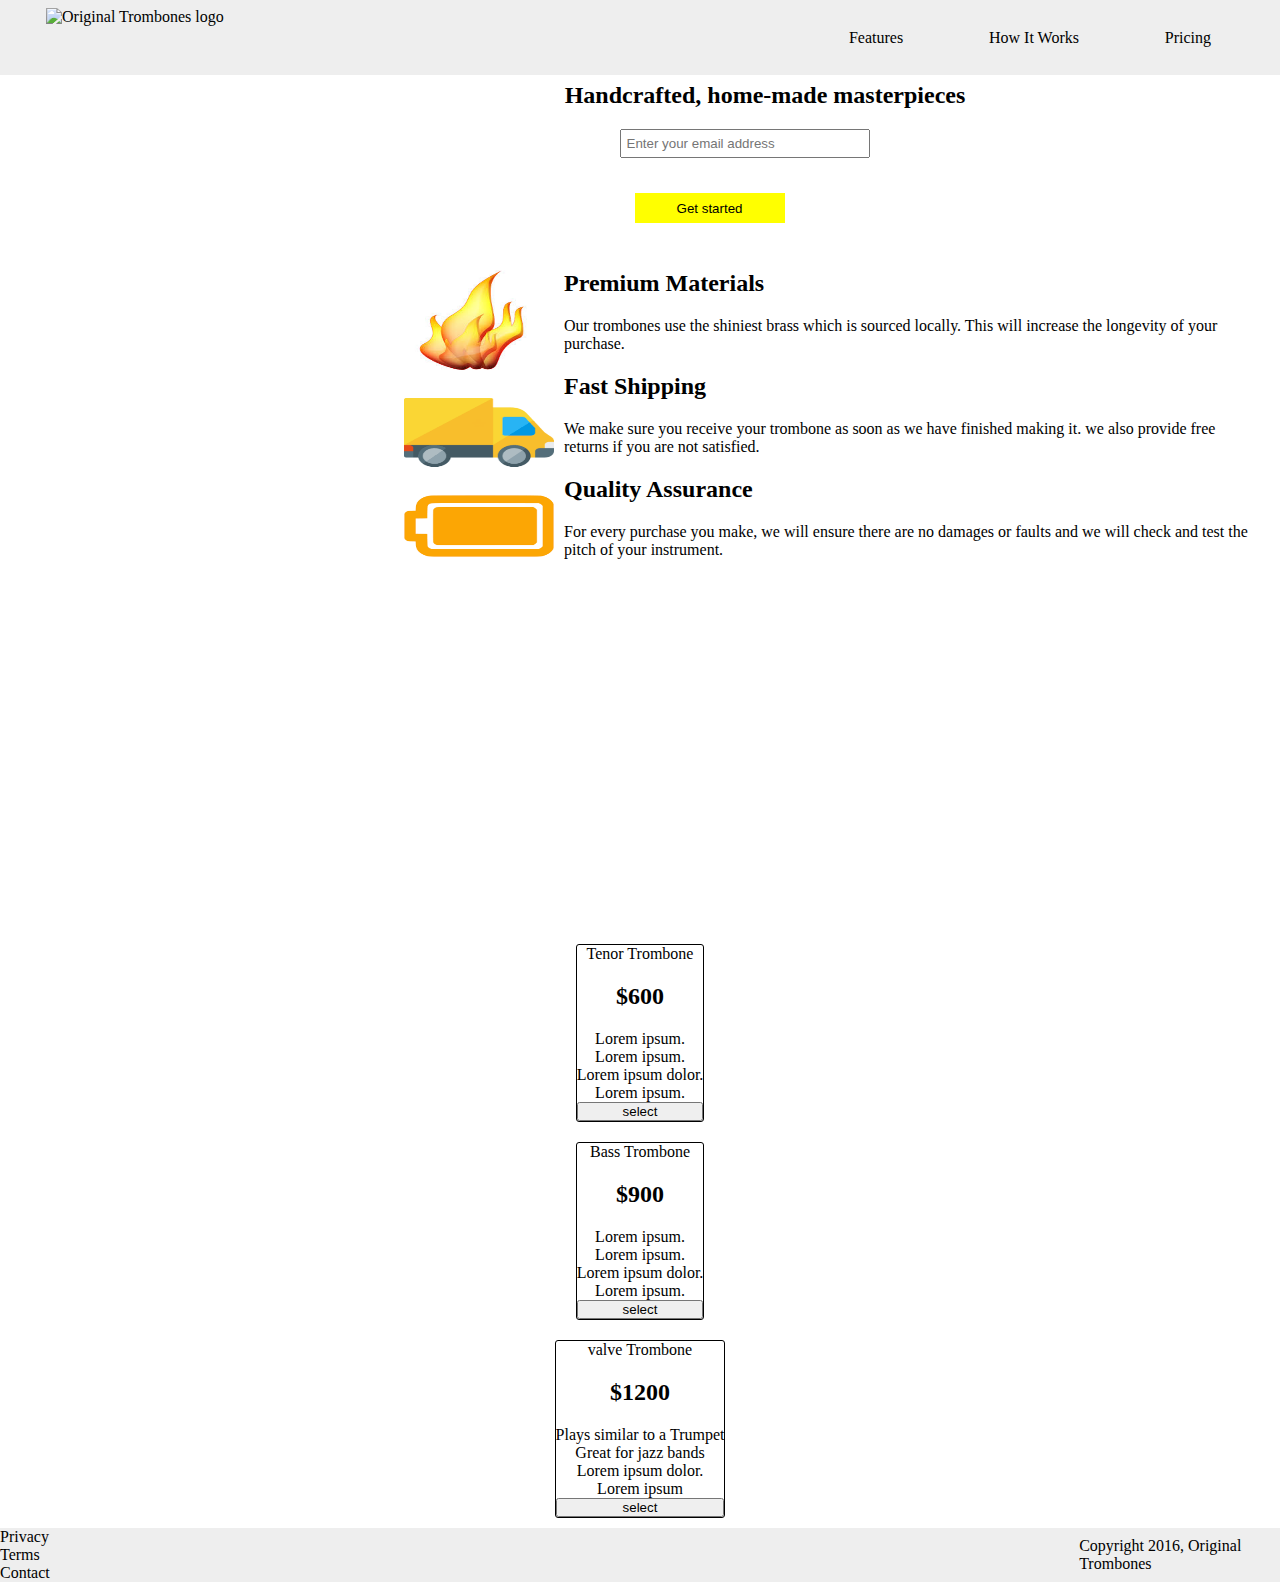
==== index.html @ bd18d152 "Wat I have finished sofar" ====
<!DOCTYPE html>
<html>
    <head>
        <title>my_work</title>
        <link rel="stylesheet" href="landing_page.css">
    </head>
    <body>
        <header id="header">
            <div class="logo">
                <img id="header_img" src="https://s3.amazonaws.com/freecodecamp/original_trombones.png" alt="Original Trombones logo" width="500" height="100">
            </div>
            <nav id="nav-bar">
                <ul>
                    <li><a class="nav-link" href="#features">Features</a></li>
                    <li><a class="nav-link" href="#how-it-works">How It Works</a></li>
                    <li><a class="nav-link" href="#pricing">Pricing</a></li>
                </ul>
            </nav>
        </header>
        <section id="hero"> 
            <h2>Handcrafted, home-made masterpieces</h2>
            <form id="form" action="https://www.freecodecamp.com/email-submit">                                                                                                                                                                                                                                                                                                                            
                <input name="email" id="email" type="email" placeholder="Enter your email address"/>
                <input id="submit" type="submit" value="Get started" class="btn"/>
            </form>
        </section>

        <div class="container">
            <section id="features">
                <div class="grid">
                    <div class="icon">
                       <img src="fire.jpg" alt="burning" width="150px" height="100px">
                    </div>
                    <div class="desc">
                        <h2>Premium Materials</h2>
                        <p>Our trombones use the shiniest brass which is sourced locally. This will increase the longevity of your purchase.</p>
                    </div>
                </div>
                <div class="grid">
                    <div class="icon">
                        <img src="truck.png" alt="moving" width="150px" height="100px">
                    </div>
                    <div class="desc">
                        <h2>Fast Shipping</h2>
                        <p>We make sure you receive your trombone as soon as we have finished making it. we also provide free returns if you are not satisfied.</p>
                    </div>
                </div>
                <div class="grid">
                    <div class="icon">
                        <img src="battery.png" alt="Assurance" width="150px" height="100px">
                    </div>
                    <div class="desc">
                        <h2>Quality Assurance</h2>
                        <p>For every purchase you make, we will ensure there are no damages or faults and we will check and test the pitch of your instrument.</p>
                    </div>
                </div>
            </section>
            <section id="how-it-works">
                <iframe id="video" height="315" align="center"
                    src="https://www.youtube-nocookie.com/embed/y8Yv4pnO7qc?rel=0&controls=0&showinfo=0"
                    frameborder="0" allowfullscreen>
                </iframe>
            </section>
            <section id="pricing">
                <div id="tenor">
                    <div class="level">
                        Tenor Trombone
                    </div>
                    <h2>$600</h2>
                    <ol>
                        <li>Lorem ipsum.</li>
                        <li>Lorem ipsum.</li>
                        <li>Lorem ipsum dolor.</li>
                        <li>Lorem ipsum.</li>
                    </ol>
                    <button class="btn">select</button>
                </div>
                <div id="bass">
                    <div class="level">
                        Bass Trombone
                    </div>
                    <h2>$900</h2>
                    <ol>
                        <li>Lorem ipsum.</li>
                        <li>Lorem ipsum.</li>
                        <li>Lorem ipsum dolor.</li>
                        <li>Lorem ipsum.</li>
                    </ol>
                    <button class="btn">select</button>
                </div>
                <div id="valve">
                    <div class="level">
                        valve Trombone
                    </div>
                    <h2>$1200</h2>
                    <ol>
                        <li>Plays similar to a Trumpet</li>
                        <li>Great for jazz bands</li>
                        <li>Lorem ipsum dolor.</li>
                        <li>Lorem ipsum</li>
                    </ol>
                    <button class="btn">select</button>
                </div>
            </section>
            <footer>
                <ul>
                    <li><a href="#">Privacy</a></li>
                    <li><a href="#">Terms</a></li>
                    <li><a href="#">Contact</a></li>
                </ul>
                <span>Copyright 2016, Original Trombones</span>
            </footer>
        </div>
    </body>
</html>
---- landing_page.css ----
header{
    position: fixed;
    top: 0;
    right: 0;
    left: 0;
    min-height: 75px;
    padding-top: 0px;
    padding-left: 20px;
    padding-bottom: 0px;
    padding-right: 20px;
    display: flex;
    justify-content: space-around;
    align-items: center;
    background-color: #eeeeee;
}
#page-wrapper{
    position: relative;
}
.logo{
    width: 60vw;
}
.logo img{
    width: 100%;
    height: 100%;
    display: flex;
    margin-left: 20px;
    max-width: 300px;
    align-items: center;
}
.nav-bar{
    font-weight: 400;
    
}
*{
    margin: 0;
    padding: 0;
    box-sizing: border-box;
}
nav ul{
    width: 35vw;
    display: flex;
    flex-direction: row;
    justify-content: space-around;
}
li{
    list-style: none;
}
a{
    text-decoration: none;
    color: #000000;
}

.body{
    background-color: #eeeeee;
    font-family: 'lato', sans-serif;

}
#hero{
    display: flex;
    flex-direction: column;
    height: 200px;
    justify-content: center;
    margin-top: 50px;
    padding: 50px;
    padding-left: 300px;
    align-items: center;
}
h2{
    margin-bottom: 20px;
    margin-top: 20px;
    word-wrap: break-word;
}
input[type="email"] {
    width: 100%;
    padding: 5px;
    max-width: 250px;
    margin-bottom: 20px;
}
input[type="submit"] {
    background-color: yellow;
    border: 0;
    width: 100%;
    max-width: 150px;
    height: 30px;
    margin: 15px;
}
#features{
    padding-left: 30%;
    margin: 20px;
}
.icon{
    display: flex;
    max-width: 300px;
    margin-bottom: 0;
    float: left;
    margin-right: 10px;
}
#how-it-works {
    margin: 30px;
    justify-content: center;
    display: flex;
    

}
#iframe{
    max-width: 560px;
    width: 100%;

}
#pricing{
    align-items: center;
    display: flex;
    flex-direction: column;

}
#tenor,#bass,#valve{
    border: 1px solid #000000;
    border-radius: 3px;
    display: flex;
    flex-direction: column;
    margin: 10px;
    align-content: center;
    text-align: center;

}
footer{
    display: flex;
    flex-direction: row;
    margin-right: 0px;
    min-height: 50px;
    background-color: #eeeeee;
    align-items: center;
    justify-content: space-around;
}
ul{
    list-style: none;
    width: 100%;
    margin-right: 0px;
}
/*
.container{
    max-width: 1000px;
    margin: 0 auto;
    width: 100%;
}
.grid{
     display: flex;
}
#features{
    margin-top: 30px;
}
.icon {
        display: flex;
        align-items: center;
        justify-content: center;
        height: 125px;
        width: 20vw;
        color: darkorange;

    @media (max-width: 550px){
            display: none;
    }
}
.desc{
    display: flex;
    flex-direction: column;
    justify-content: center;
    height: 125px;
    width: 800px;
    padding: 5px;

    @media (max-width: 550px){
        width: 100%;
        text-align: center;
        padding: 0;
        height: 150px;
    }
}
    @media(max-width: 650px){
        margin-top: 0;
    }
#how-it-works{
    margin-top: 50px;
    display: flex;
    justify-content: center;
}
iframe{
    max-width: 560px;
    width: 100%;
    }
#pricing{
    margin-top: 60px;
    display: flex;
    flex-direction: row;
    justify-content: center;
}
#tenor,#bass,#valve{
    display: flex;
    flex-direction: column;
    align-items: center;
    text-align: center;
    width: calc(100%  / 3);
    margin: 10px;
    border: 1px;
    border-radius: 3px;
}
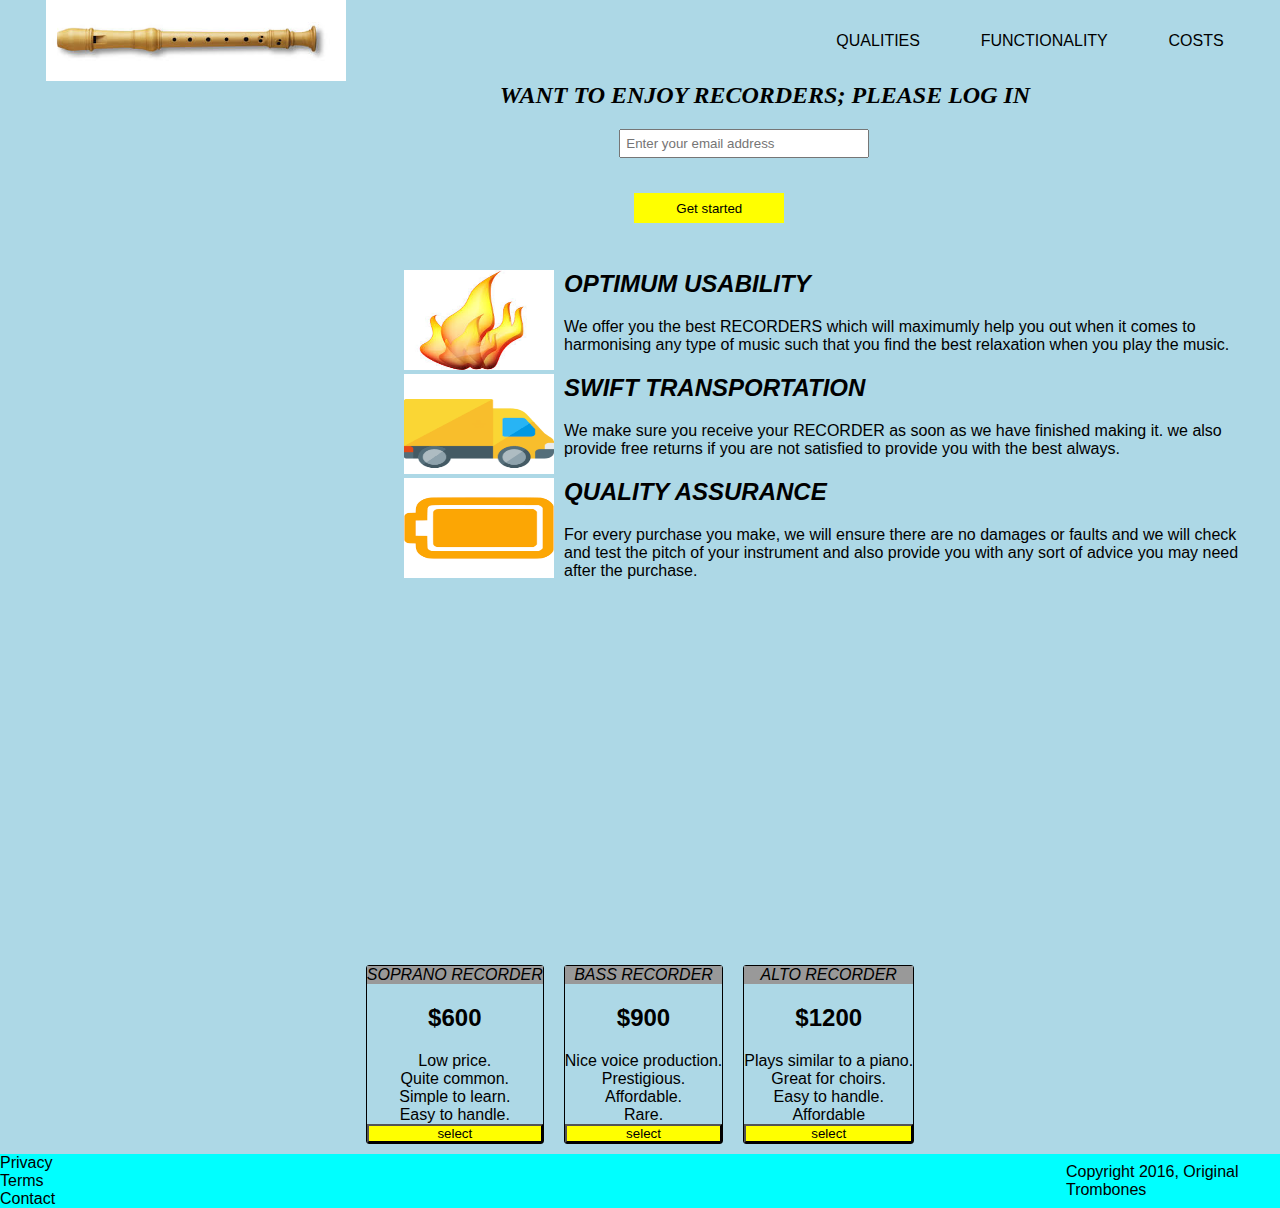
==== commit b722b894: "last push" ====
--- a/index.html
+++ b/index.html
@@ -7,18 +7,22 @@
     <body>
         <header id="header">
             <div class="logo">
-                <img id="header_img" src="https://s3.amazonaws.com/freecodecamp/original_trombones.png" alt="Original Trombones logo" width="500" height="100">
+                <img id="header_img" src="images.jpg" alt="I LOVE RECORDERS" width="500" height="100">
             </div>
             <nav id="nav-bar">
                 <ul>
-                    <li><a class="nav-link" href="#features">Features</a></li>
-                    <li><a class="nav-link" href="#how-it-works">How It Works</a></li>
-                    <li><a class="nav-link" href="#pricing">Pricing</a></li>
+                    <li><a class="nav-link" href="#QUALITIES">QUALITIES</a></li>
+                    <li><a class="nav-link" href="#FUNCTIONALITY">FUNCTIONALITY</a></li>
+                    <li><a class="nav-link" href="#COSTS">COSTS</a></li>
                 </ul>
             </nav>
         </header>
         <section id="hero"> 
-            <h2>Handcrafted, home-made masterpieces</h2>
+            <h2 id="login">
+                <i>
+                     WANT TO ENJOY RECORDERS; PLEASE LOG IN
+                </i>
+            </h2>
             <form id="form" action="https://www.freecodecamp.com/email-submit">                                                                                                                                                                                                                                                                                                                            
                 <input name="email" id="email" type="email" placeholder="Enter your email address"/>
                 <input id="submit" type="submit" value="Get started" class="btn"/>
@@ -26,14 +30,14 @@
         </section>
 
         <div class="container">
-            <section id="features">
+            <section id="QUALITIES">
                 <div class="grid">
                     <div class="icon">
                        <img src="fire.jpg" alt="burning" width="150px" height="100px">
                     </div>
                     <div class="desc">
-                        <h2>Premium Materials</h2>
-                        <p>Our trombones use the shiniest brass which is sourced locally. This will increase the longevity of your purchase.</p>
+                        <h2><i>OPTIMUM USABILITY</i></h2>
+                        <p>We offer you the best RECORDERS which will maximumly help you out when it comes to harmonising any type of music such that you find the best relaxation when you play the music.</p>
                     </div>
                 </div>
                 <div class="grid">
@@ -41,8 +45,8 @@
                         <img src="truck.png" alt="moving" width="150px" height="100px">
                     </div>
                     <div class="desc">
-                        <h2>Fast Shipping</h2>
-                        <p>We make sure you receive your trombone as soon as we have finished making it. we also provide free returns if you are not satisfied.</p>
+                        <h2><i>SWIFT TRANSPORTATION</i></h2>
+                        <p>We make sure you receive your RECORDER as soon as we have finished making it. we also provide free returns if you are not satisfied to provide you with the best always.</p>
                     </div>
                 </div>
                 <div class="grid">
@@ -50,54 +54,54 @@
                         <img src="battery.png" alt="Assurance" width="150px" height="100px">
                     </div>
                     <div class="desc">
-                        <h2>Quality Assurance</h2>
-                        <p>For every purchase you make, we will ensure there are no damages or faults and we will check and test the pitch of your instrument.</p>
+                        <h2><i>QUALITY ASSURANCE</i></h2>
+                        <p>For every purchase you make, we will ensure there are no damages or faults and we will check and test the pitch of your instrument and also provide you with any sort of advice you may need after the purchase.</p>
                     </div>
                 </div>
             </section>
-            <section id="how-it-works">
+            <section id="FUNCTIONALITY">
                 <iframe id="video" height="315" align="center"
-                    src="https://www.youtube-nocookie.com/embed/y8Yv4pnO7qc?rel=0&controls=0&showinfo=0"
-                    frameborder="0" allowfullscreen>
+                    src="https://www.youtube.com/embed/4cFI3iOidmE"
+                    frameborder="0" allowfullscreen="">
                 </iframe>
             </section>
-            <section id="pricing">
-                <div id="tenor">
+            <section id="COSTS">
+                <div id="soprano">
                     <div class="level">
-                        Tenor Trombone
+                        <i>SOPRANO RECORDER</i>
                     </div>
                     <h2>$600</h2>
                     <ol>
-                        <li>Lorem ipsum.</li>
-                        <li>Lorem ipsum.</li>
-                        <li>Lorem ipsum dolor.</li>
-                        <li>Lorem ipsum.</li>
+                        <li>Low price.</li>
+                        <li>Quite common.</li>
+                        <li>Simple to learn.</li>
+                        <li>Easy to handle.</li>
                     </ol>
                     <button class="btn">select</button>
                 </div>
                 <div id="bass">
                     <div class="level">
-                        Bass Trombone
+                        <i>BASS RECORDER</i>
                     </div>
                     <h2>$900</h2>
                     <ol>
-                        <li>Lorem ipsum.</li>
-                        <li>Lorem ipsum.</li>
-                        <li>Lorem ipsum dolor.</li>
-                        <li>Lorem ipsum.</li>
+                        <li>Nice voice production.</li>
+                        <li>Prestigious.</li>
+                        <li>Affordable.</li>
+                        <li>Rare.</li>
                     </ol>
                     <button class="btn">select</button>
                 </div>
-                <div id="valve">
+                <div id="alto">
                     <div class="level">
-                        valve Trombone
+                        <i>ALTO RECORDER</i>
                     </div>
                     <h2>$1200</h2>
                     <ol>
-                        <li>Plays similar to a Trumpet</li>
-                        <li>Great for jazz bands</li>
-                        <li>Lorem ipsum dolor.</li>
-                        <li>Lorem ipsum</li>
+                        <li>Plays similar to a piano.</li>
+                        <li>Great for choirs.</li>
+                        <li>Easy to handle.</li>
+                        <li>Affordable </li>
                     </ol>
                     <button class="btn">select</button>
                 </div>
--- a/landing_page.css
+++ b/landing_page.css
@@ -11,10 +11,13 @@
     display: flex;
     justify-content: space-around;
     align-items: center;
-    background-color: #eeeeee;
+    background-color: lightblue;
 }
 #page-wrapper{
     position: relative;
+}
+#login{
+    font-family: cursive;
 }
 .logo{
     width: 60vw;
@@ -26,6 +29,7 @@
     margin-left: 20px;
     max-width: 300px;
     align-items: center;
+    background-color: aqua;
 }
 .nav-bar{
     font-weight: 400;
@@ -50,8 +54,8 @@
     color: #000000;
 }
 
-.body{
-    background-color: #eeeeee;
+body{
+    background-color: lightblue;
     font-family: 'lato', sans-serif;
 
 }
@@ -84,7 +88,7 @@
     height: 30px;
     margin: 15px;
 }
-#features{
+#QUALITIES{
     padding-left: 30%;
     margin: 20px;
 }
@@ -95,25 +99,22 @@
     float: left;
     margin-right: 10px;
 }
-#how-it-works {
+#FUNCTIONALITY{
     margin: 30px;
     justify-content: center;
     display: flex;
-    
-
 }
 #iframe{
     max-width: 560px;
     width: 100%;
-
 }
-#pricing{
+#COSTS{
     align-items: center;
     display: flex;
-    flex-direction: column;
-
+    flex-direction: row;
+    justify-content: center;
 }
-#tenor,#bass,#valve{
+#soprano,#bass,#alto{
     border: 1px solid #000000;
     border-radius: 3px;
     display: flex;
@@ -121,86 +122,24 @@
     margin: 10px;
     align-content: center;
     text-align: center;
-
 }
 footer{
     display: flex;
     flex-direction: row;
     margin-right: 0px;
     min-height: 50px;
-    background-color: #eeeeee;
+    background-color:aqua;
     align-items: center;
     justify-content: space-around;
 }
 ul{
     list-style: none;
     width: 100%;
-    margin-right: 0px;
 }
-/*
-.container{
-    max-width: 1000px;
-    margin: 0 auto;
-    width: 100%;
+.level{
+    background-color: #999999;
+    font-family: -apple-system, BlinkMacSystemFont, 'Segoe UI', Roboto, Oxygen, Ubuntu, Cantarell, 'Open Sans', 'Helvetica Neue', sans-serif;
 }
-.grid{
-     display: flex;
-}
-#features{
-    margin-top: 30px;
-}
-.icon {
-        display: flex;
-        align-items: center;
-        justify-content: center;
-        height: 125px;
-        width: 20vw;
-        color: darkorange;
-
-    @media (max-width: 550px){
-            display: none;
-    }
-}
-.desc{
-    display: flex;
-    flex-direction: column;
-    justify-content: center;
-    height: 125px;
-    width: 800px;
-    padding: 5px;
-
-    @media (max-width: 550px){
-        width: 100%;
-        text-align: center;
-        padding: 0;
-        height: 150px;
-    }
-}
-    @media(max-width: 650px){
-        margin-top: 0;
-    }
-#how-it-works{
-    margin-top: 50px;
-    display: flex;
-    justify-content: center;
-}
-iframe{
-    max-width: 560px;
-    width: 100%;
-    }
-#pricing{
-    margin-top: 60px;
-    display: flex;
-    flex-direction: row;
-    justify-content: center;
-}
-#tenor,#bass,#valve{
-    display: flex;
-    flex-direction: column;
-    align-items: center;
-    text-align: center;
-    width: calc(100%  / 3);
-    margin: 10px;
-    border: 1px;
-    border-radius: 3px;
-}
+.btn{
+    background-color: yellow;
+}